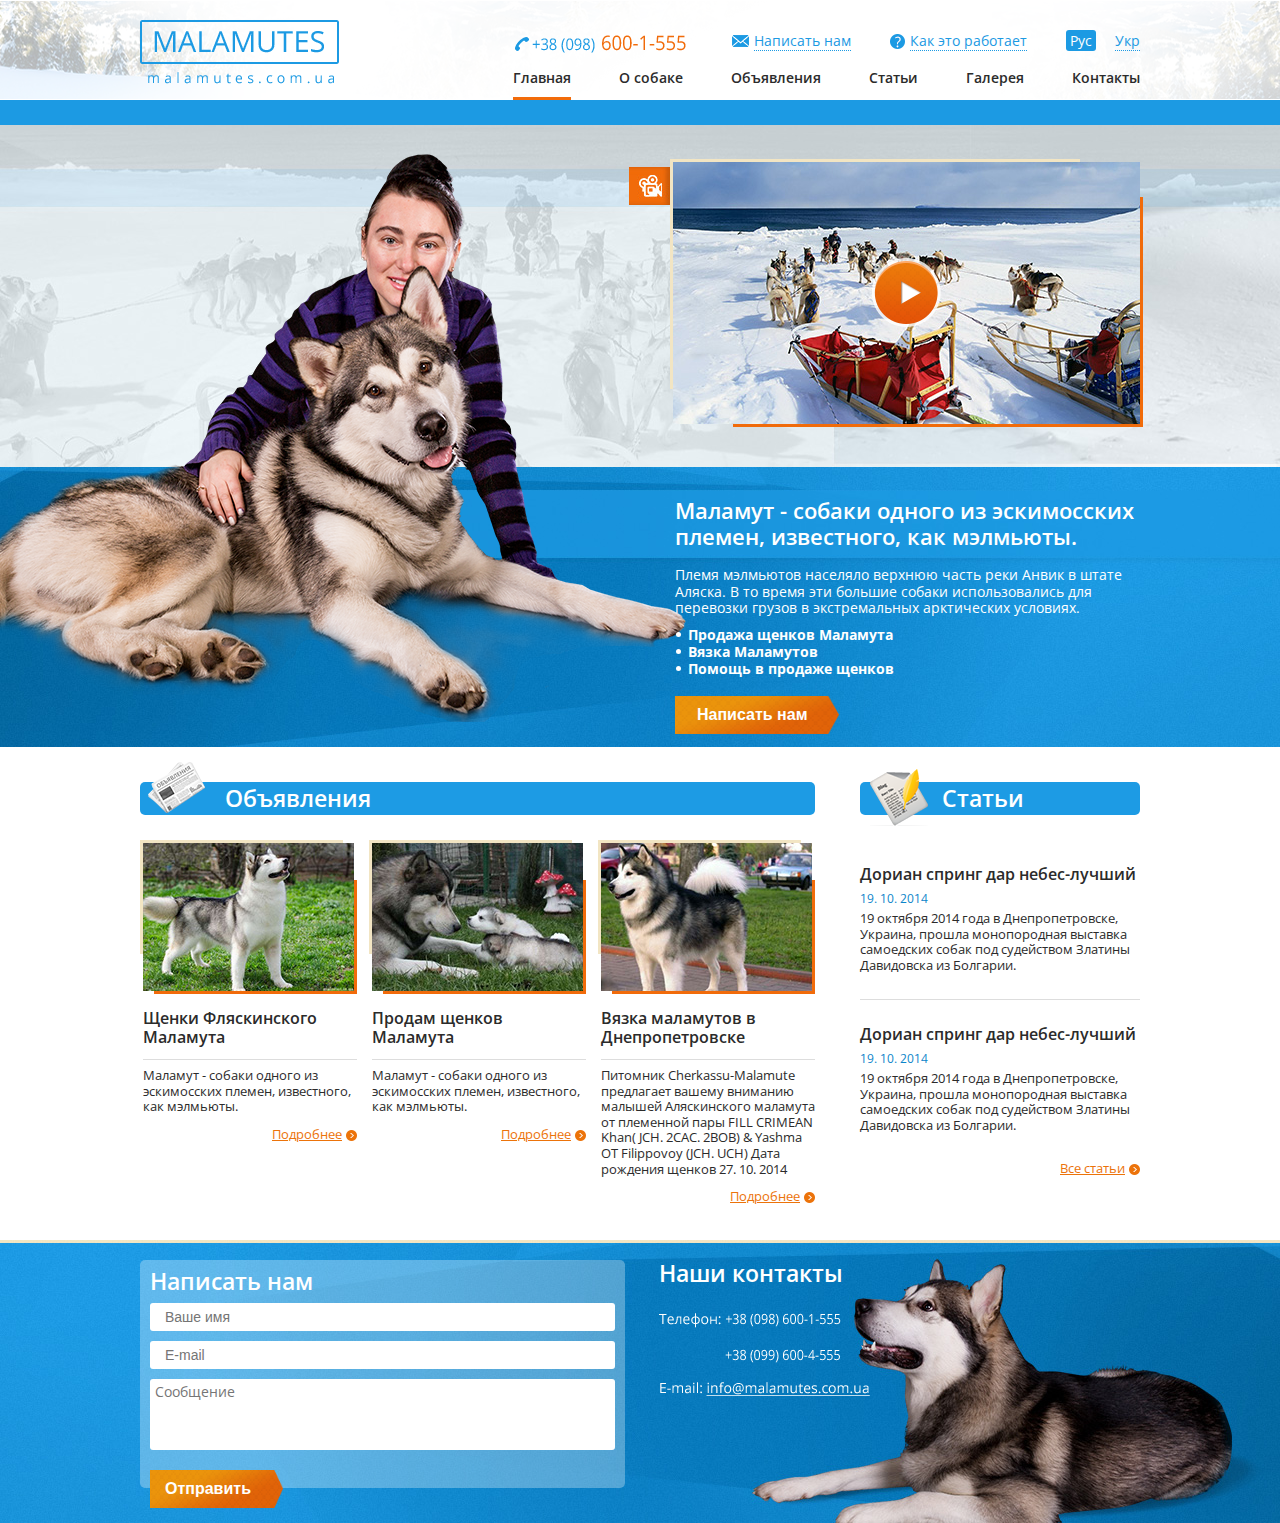
==== index.html @ 84f450b4 "Zhe1ka" ====
<!DOCTYPE html>
<html>
<head>
    <meta charset="utf-8" />
    <meta name="viewport" content="width=1024, initial-scale=1, user-scalable=yes">
    <title>Маламуты</title>
    <link href='http://fonts.googleapis.com/css?family=Open+Sans:400,600,300,700,800&subset=latin,cyrillic' rel='stylesheet' type='text/css'>    <link rel="stylesheet" type="text/css" href="style/style.css" />
    <script src="http://html5shiv.googlecode.com/svn/trunk/html5.js"></script>
</head>

<body>
    <div class="wrap-header">
        <header class="header content">
            <h1 class="main-logo">
                <a href="#">
                    <img src="images/header/main_logo.png" alt="logo">
                </a>
            </h1>

            <div class="box-contact">
                <img class="img-contact" src="images/header/tel_header.png" alt="contect">
                <a href="#" class="letter">Написать нам</a>
                <a href="#" class="question">Как это работает</a>
                <ul class="choose-language">
                    <li class="active"><a href="#">Рус</a></li>
                    <li><a href="#">Укр</a></li>
                </ul>
            </div><!--end BOX-CONTACT-->

            <nav class="wrap-nav">
                <ul class='nav'>
                    <li class="active"><a href='#'>Главная</a></li>
                    <li><a href='#'>О собаке</a></li>
                    <li><a href='#'>Объявления</a></li>
                    <li><a href='#'>Статьи</a></li>
                    <li><a href='#'>Галерея</a></li>
                    <li><a href='#'>Контакты</a></li>
                </ul>
            </nav>
        </header>
    </div><!--end WRAP-header-->


    <main>
        <section class="wrap-video-block">
            <div class="content">
                <div class="wrap-video">
                    <img src="images/content/video_img.jpg" alt="foto">
                    <span class="icon-play">Play</span>
                    <span class="icon-video">video</span>
                </div>
            </div>
        </section><!--end WRAP-VIDEO-BLOCK-->

        <section class="shot-info-dog">
            <div class="content">
                <img class="big-foto-dog" src="images/content/dog_woman.png" alt="foto">

                <div class="description">
                    <strong>Маламут - собаки одного из эскимосских племен, известного, как мэлмьюты.</strong>

                    <p>Племя мэлмьютов населяло верхнюю часть реки Анвик в штате Аляска. В то время эти большие собаки
                       использовались для перевозки грузов в экстремальных арктических условиях.</p>

                    <ul class="list-type-circle">
                        <li>Продажа щенков Маламута</li>
                        <li>Вязка Маламутов</li>
                        <li>Помощь в продаже щенков</li>
                    </ul>

                    <input type="button" class="btn" value="Написать нам">
                </div><!--end DESCRIPTION-->
            </div>
        </section><!--end SHOT-INFO-DOG-->

        <section class="content main-content">
            <div class="wrap-ads">
                <header class="header-section-blue icon-ad">Объявления</header>

                <ul class="list-ads">
                    <li>
                        <article>
                            <span class="wrap-foto">
                                <img src="images/content/foto_dog1.jpg" alt="">
                            </span>

                            <header class="header-article border">Щенки Фляскинского Маламута</header>
                            <p>Маламут - собаки одного из эскимосских племен, известного, как мэлмьюты.</p>
                            <a class="link-more-info" href="#">Подробнее</a>
                        </article>
                    </li>

                    <li>
                        <article>
                            <span class="wrap-foto">
                                <img src="images/content/foto_dog2.jpg" alt="">
                            </span>

                            <header class="header-article border">Продам щенков Маламута</header>
                            <p>Маламут - собаки одного из эскимосских племен, известного, как мэлмьюты.</p>
                            <a class="link-more-info" href="#">Подробнее</a>
                        </article>
                    </li>

                    <li>
                        <article>
                            <span class="wrap-foto">
                                <img src="images/content/foto_dog3.jpg" alt="">
                            </span>

                            <header class="header-article border">Вязка маламутов в Днепропетровске</header>
                            <p>Питомник Cherkassu-Malamute предлагает вашему вниманию малышей Аляскинского маламута от
                                племенной пары FILL CRIMEAN Khan( JCH. 2CAC. 2BOB) & Yashma OT
                                Filippovoy (JCH. UCH) Дата рождения щенков 27. 10. 2014</p>
                            <a class="link-more-info" href="#">Подробнее</a>
                        </article>
                    </li>
                </ul>
            </div><!--end WRAP-LIST-ARTICLES-->

            <div class="wrap-articles">
                <header class="header-section-blue icon-article">Статьи</header>

                <ul class="list-article">
                    <li>
                        <article>
                            <header class="header-article">Дориан спринг дар небес-лучший</header>
                            <span class="date">19. 10. 2014</span>
                            <p>19 октября 2014 года в Днепропетровске, Украина, прошла монопородная выставка самоедских
                               собак под судейством Златины Давидовска из Болгарии.</p>
                        </article>
                    </li>

                    <li>
                        <article>
                            <header class="header-article">Дориан спринг дар небес-лучший</header>
                            <span class="date">19. 10. 2014</span>
                            <p>19 октября 2014 года в Днепропетровске, Украина, прошла монопородная выставка самоедских
                                собак под судейством Златины Давидовска из Болгарии.</p>
                        </article>
                    </li>
                </ul>

                <a class="link-more-info" href="#">Все статьи</a>
            </div>
        </section><!--end CONTENT-->
    </main>

    <div class="wrap-footer">
        <footer class="content">
            <div class="wrap-form-footer">
                <span class="overview"></span>
                <header class="header-section">Написать нам</header>

                <form class="form-footer" action="#" method="post">
                    <input type="text" placeholder="Ваше имя">
                    <input type="text" placeholder="E-mail">
                    <textarea placeholder="Сообщение"></textarea>

                    <input type="button" class="btn" value="Отправить">
                </form>
            </div><!--end WRAP-FORM-FOOTER-->

            <div class="box-contact-footer">
                <header class="header-section">Наши контакты</header>
                <img src="images/footer/contact_footer.png" alt="contact">
            </div>
        </footer>
    </div><!--end WRAP-FOOTER-->

    <script src="http://ajax.googleapis.com/ajax/libs/jquery/1.11.1/jquery.min.js"></script>
    <script src="js/mainJs.js"></script>
</body>
</html>
---- style/style.css ----
/*----------------------------------------------------------------------------------*/
/*------------------------------RESET DEFAULT STYLES--------------------------------*/
/*----------------------------------------------------------------------------------*/
html,body                       { width:100%; height:100%; }
body                            { padding:0; margin:0; font:16px 'Open Sans', sans-serif; background:#fff; color:#2b2b2b; }
div,p,a,span,em,strong,img,h1,h2,h3,h4,h5,h6,ul,ol,li,dl,dt,dd,table,td,tr,form,fieldset,label,select,input,textarea {
	padding:0;
	margin:0;
	outline:none;
	list-style:none;
    line-height: 1.2;
}
select, input, textarea        { font-size:12px; vertical-align:middle; }
textarea                       { vertical-align:top; }
:focus                         { outline:none; }
input[type=submit]             { cursor:pointer; }
img, fieldset                  { border:0; }
table                          { border-collapse:collapse; border-spacing:0; }
a:link, a:visited              { font:12px 'Open Sans', sans-serif; color:#000; text-decoration:underline; }
a:hover                        { text-decoration:none; }
/*----------------------------------------------------------------------------------*/
/*-------------------------------------DEFAULT CLASSES------------------------------*/
/*----------------------------------------------------------------------------------*/
.float-r           	           { float:right !important; }
.float-l                       { float:left !important; }
.no-float                      { float:none !important; }
.no-border                     { border:0 !important; }
.no-bg                         { background:none !important; }
.no-margin                     { margin:0 !important; }
.no-padding                    { padding:0 !important; }
.no-display                    { display:none !important; }
.display                       { display:block !important; }
.inline                        { display:inline !important; }
.overflow                      { overflow:hidden !important; }
.align-r                       { text-align:right !important; }
.align-l                       { text-align:left !important; }
.align-c                       { text-align:center !important; }
.clear                         { clear:both; }
.clearfix:after                { content: ""; display: block; clear: both; visibility: hidden;}
.clearfix                      { display: inline-block; width: 100% }
/*----------------------------------------------------------------------------------*/
/*-------------------------------------WRAPPER--------------------------------------*/
/*----------------------------------------------------------------------------------*/
.content {
    position: relative;
    width: 1000px;
    margin: 0 auto;
}
.wrap-header,
.wrap-video-block,
.shot-info-dog,
.wrap-footer {
    min-width: 1000px;
}
/*----------------------------------------------------------------------------------*/
/*-------------------------------------HEADER---------------------------------------*/
/*----------------------------------------------------------------------------------*/
.wrap-header {
    position: relative;
    margin-bottom: 25px;
    background: url("../images/header/bg_header.png") center no-repeat;
}
.wrap-header:after {
    content: '';
    position: absolute;
    bottom: -25px;
    display: block;
    width: 100%;
    height: 25px;
    background: #1C9AE3;
}
    .header {
        overflow: hidden;
        padding-top: 20px;
    }
        .main-logo {
            float: left;
        }
        .box-contact {
            float: right;
            width: 625px;
            margin: 10px 0 15px;
            text-align: right;
        }
            .box-contact .img-contact {
                float: left;
                margin-top: 5px;
            }
            .box-contact a,
            .choose-language,
            .choose-language li {
                display: inline-block;
            }
            .box-contact a {
                position: relative;
                font-size: 14px;
                color: #1c9ae3;
                text-decoration: none;
                border-bottom: 1px dotted #1c9ae3;
            }
            .box-contact a:hover {
                border: none;
            }
            .box-contact .question {
                margin-left: 55px;
            }
                .box-contact .letter:before,
                .box-contact .question:before {
                    content: '';
                    display: block;
                    position: absolute;
                }
                .box-contact .letter:before {
                    top: 4px;
                    left: -22px;
                    width: 17px;
                    height: 12px;
                    background: url("../images/header/icon_post.png") no-repeat;
                }
                .box-contact .question:before {
                    top: 3px;
                    left: -20px;
                    width: 15px;
                    height: 15px;
                    background: url("../images/header/icon_answer.png") no-repeat;
                }
            .choose-language {
                margin-left: 35px;
            }
                .choose-language li:first-child {
                    margin-right: 15px;
                }
                    .choose-language .active a {
                        padding: 1px 4px;
                        color: #fff;
                        background: #1c9ae3;
                        border: none;

                        -webkit-border-radius: 3px;
                        -moz-border-radius: 3px;
                        border-radius: 3px;
                    }
        .wrap-nav {
            float: right;
        }
            .nav {
                overflow: hidden;
            }
                .nav li {
                    float: left;
                    margin-left: 48px;
                }
                .nav li:first-child {
                    margin-left: 0;
                }
                    .nav li a {
                        display: block;
                        padding-bottom: 13px;
                        font-size: 14px;
                        font-weight: 600;
                        color: #2b2b2b;
                        text-decoration: none;
                    }
                    .nav li a:hover,
                    .nav .active a {
                        padding-bottom: 10px;
                        border-bottom: 3px solid #F16B0A;
                    }
/*----------------------------------------------------------------------------------*/
/*-------------------------------------CONTENT--------------------------------------*/
/*----------------------------------------------------------------------------------*/
.wrap-video-block {
    height: 342px;
    background: url("../images/content/bg_content.jpg") center no-repeat;
}
    .wrap-video {
        position: relative;
        float: right;
        width: 467px;
        height: 262px;
        margin-top: 37px;
    }
        .wrap-video:before,
        .wrap-video:after {
            content: '';
            display: block;
            position: absolute;
            width: 410px;
            height: 230px;
        }
        .wrap-video:before {
            top: -3px;
            left: -3px;
            background: #F2E5C3;
        }
        .wrap-video:after {
            bottom: -3px;
            right: -3px;
            background: #F16B0A;
        }
        .wrap-video img {
            position: relative;
            z-index: 2;
            display: block;
        }
        .icon-play {
            position: absolute;
            z-index: 3;
            top: 50%;
            left: 50%;
            width: 69px;
            height: 69px;
            margin: -35px 0 0 -35px;
            background: url("../images/content/icon_play.png") no-repeat;
            text-indent: -9999px;
            cursor: pointer;
        }
        .icon-play:hover {
            opacity: 0.9;
        }
        .icon-video {
            display: block;
            position: absolute;
            top: 5px;
            left: -44px;
            width: 41px;
            height: 38px;
            background: url("../images/content/icon_video.jpg") no-repeat;
            text-indent: -9999px;
        }
.shot-info-dog {
    background: url("../images/content/bg_blue.jpg") center no-repeat;
}
.shot-info-dog .content {
    min-height: 280px;
}
    .big-foto-dog {
        position: absolute;
        bottom: 25px;
        left: -270px;
    }
    .description {
        position: relative;
        z-index: 2;
        float: right;
        width: 465px;
        margin-top: 30px;
        color: #fff;
        font-size: 14px;
    }
        .description strong {
            display: block;
            margin-bottom: 17px;
            font-size: 22px;
            font-weight: 600;
        }
        .description p {
            margin-bottom: 10px;
        }
        .list-type-circle {
            margin: 0 0 18px 18px;
            font-weight: bold;
        }
            .list-type-circle li {
                list-style-type: disc;
                padding-left: 20px;
                text-indent: -25px;
            }
        .btn {
            height: 38px;
            padding: 0 32px 0 22px;
            font-weight: bold;
            font-size: 16px;
            color: #fff;
            border: none;
            background: url("../images/content/bg_btn.png") no-repeat right;
            background-size: 100% 100%;
            cursor: pointer;
        }
.main-content {
    overflow: hidden;
    margin: 15px auto 35px;
    padding-top: 20px;
}
    .wrap-ads {
        float: left;
        width: 675px;
    }
        .header-section,
        .header-section-blue,
        .header-section-orange {
            position: relative;
            padding: 3px 5px 2px 0;
            margin-bottom: 25px;
            color: #fff;
            font-weight: 600;
            font-size: 23px;

            -webkit-border-radius: 5px;
            -moz-border-radius: 5px;
            border-radius: 5px;
        }
        .header-section-blue {
            background: #1D9BE4;
        }
        .icon-ad {
            padding-left: 85px;
        }
            .icon-ad:before {
                content: '';
                display: block;
                position: absolute;
                top: -20px;
                left: 8px;
                width: 57px;
                height: 51px;
                background: url("../images/content/icon_newspapers.png") no-repeat;
            }
        .list-ads {
            overflow: hidden;
            padding-top: 3px;
        }
            .list-ads li {
                position: relative;
                float: left;
                width: 214px;
                margin-left: 15px;
            }
            .list-ads li:first-child {
                margin-left: 3px;
            }
                .wrap-foto {
                    display: block;
                    position: relative;
                    margin-bottom: 18px;
                }
                    .wrap-foto:before,
                    .wrap-foto:after {
                        content: '';
                        display: block;
                        position: absolute;
                        width: 203px;
                        height: 114px;
                    }
                    .wrap-foto:before {
                        top: -3px;
                        left: -3px;
                        background: #F2E5C3;
                    }
                    .wrap-foto:after {
                        bottom: -3px;
                        right: 0;
                        background: #F16B0A;
                    }
                    .wrap-foto img {
                        position: relative;
                        z-index: 4;
                        display: block;
                    }
                .header-article {
                    margin-bottom: 8px;
                    font-size: 16px;
                    font-weight: 600;
                }
                .border {
                    padding-bottom: 12px;
                    border-bottom: 1px solid #ddd;
                }
                .list-ads p {
                    margin-bottom: 10px;
                    font-size: 13px;
                }
                a.link-more-info {
                    float: right;
                    position: relative;
                    padding-right: 15px;
                    font-size: 13px;
                    color: #ec730a;
                }
                    a.link-more-info:after {
                        content: '';
                        display: block;
                        position: absolute;
                        right: 0;
                        top: 5px;
                        width: 11px;
                        height: 11px;
                        background: url("../images/content/icon_link.png") no-repeat;
                    }
    .wrap-articles {
        float: right;
        width: 280px;
    }
        .icon-article {
            padding-left: 82px;
        }
            .icon-article:before {
                content: '';
                display: block;
                position: absolute;
                bottom: -11px;
                left: 10px;
                width: 58px;
                height: 57px;
                background: url("../images/content/icon_letter.png") no-repeat;
            }
        .list-article {

        }
            .list-article li {
                padding: 25px 0;
                border-top: 1px solid #ddd;
            }
            .list-article li:first-child {
                border: none;
            }
                .date {
                    display: block;
                    margin-bottom: 5px;
                    color: #0d85ca;
                    font-size: 12px;
                }
                .list-article p {
                    font-size: 13px;
                }
/*----------------------------------------------------------------------------------*/
/*-------------------------------------SIDEBAR--------------------------------------*/
/*----------------------------------------------------------------------------------*/

/*----------------------------------------------------------------------------------*/
/*-------------------------------------FOOTER---------------------------------------*/
/*----------------------------------------------------------------------------------*/
.wrap-footer {
    min-height: 283px;
    background: url("../images/footer/bg_footer.jpg") center no-repeat;
}
    .wrap-form-footer {
        position: relative;
        float: left;
        width: 465px;
        height: 218px;
        padding: 5px 10px;
        margin-top: 20px;
    }
        .wrap-form-footer .overview {
            position: absolute;
            top: 0;
            left: 0;
            width: 100%;
            height: 100%;
            background: #fff;
            opacity: 0.3;
            filter: alpha(opacity=30);

            -webkit-border-radius: 5px;
            -moz-border-radius: 5px;
            border-radius: 5px;
        }
        .wrap-form-footer .header-section {
            margin-bottom: 5px;
        }
        .form-footer {
            position: relative;
            z-index: 5;
        }
            .form-footer input {
                display: block;
                width: 450px;
                height: 28px;
                margin-bottom: 10px;
                padding-left: 15px;
                border: none;
                font-size: 14px;
                font-weight: 600;

                -webkit-border-radius: 3px;
                -moz-border-radius: 3px;
                border-radius: 3px;
            }
            .form-footer .btn {
                width: auto;
                height: 38px;
                margin-top: 20px;
                font-size: 16px;

                -webkit-border-radius: 0;
                -moz-border-radius: 0;
                border-radius: 0;
            }
            .form-footer input::-webkit-input-placeholder {font-weight: 400;}
            .form-footer input::-moz-placeholder          {font-weight: 400;}
            .form-footer input:-moz-placeholder           {font-weight: 400;}
            .form-footer input:-ms-input-placeholder      {font-weight: 400;}

            .form-footer textarea {
                width: 460px;
                height: 65px;
                padding: 3px 0 3px 5px;
                resize: none;
                border: none;

                -webkit-border-radius: 3px;
                -moz-border-radius: 3px;
                border-radius: 3px;
            }
            .form-footer textarea::-webkit-input-placeholder {font: 400 14px "Open Sans";}
            .form-footer textarea::-moz-placeholder          {font: 400 14px "Open Sans";}
            .form-footer textarea:-moz-placeholder           {font: 400 14px "Open Sans";}
            .form-footer textarea:-ms-input-placeholder      {font: 400 14px "Open Sans";}
    .box-contact-footer {
        float: right;
        margin: 20px 270px 0 0;
    }
        .box-contact-footer .header-section {
            padding: 0;
        }
/*----------------------------------------------------------------------------------*/
/*-------------------------------------RESPONSIVE-----------------------------------*/
/*----------------------------------------------------------------------------------*/
@media screen and (min-width: 1920px) {
    .wrap-header,
    .wrap-video-block,
    .shot-info-dog,
    .wrap-footer {
        background-size: 100% 100%;
    }
}
/*----------------------------------------------------------------------------------*/
/*-------------------------------------OTHER----------------------------------------*/
/*----------------------------------------------------------------------------------*/
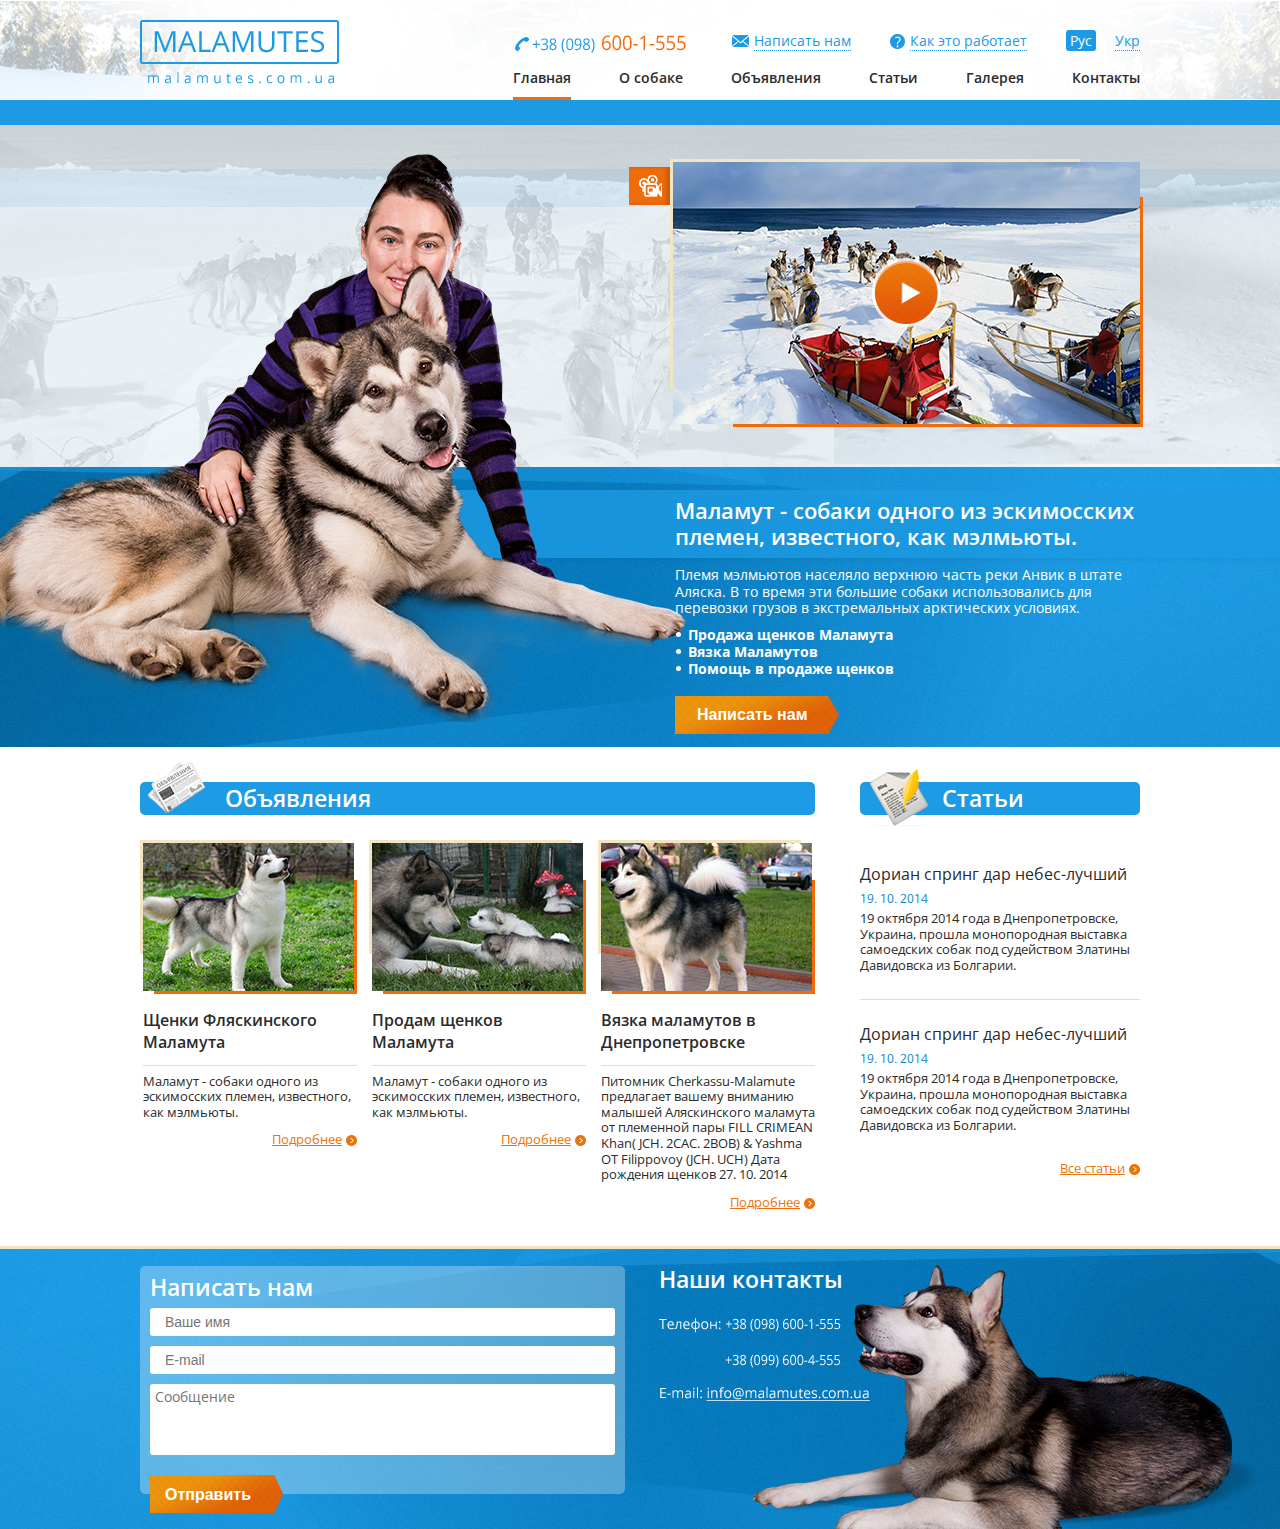
==== commit 6339db5b: "mib" ====
--- a/index.html
+++ b/index.html
@@ -4,15 +4,17 @@
     <meta charset="utf-8" />
     <meta name="viewport" content="width=1024, initial-scale=1, user-scalable=yes">
     <title>Маламуты</title>
-    <link href='http://fonts.googleapis.com/css?family=Open+Sans:400,600,300,700,800&subset=latin,cyrillic' rel='stylesheet' type='text/css'>    <link rel="stylesheet" type="text/css" href="style/style.css" />
+    <link href='http://fonts.googleapis.com/css?family=Open+Sans:400,600,300,700,800&subset=latin,cyrillic' rel='stylesheet' type='text/css'>
+    <link rel="stylesheet" type="text/css" href="style/style.css" />
     <script src="http://html5shiv.googlecode.com/svn/trunk/html5.js"></script>
 </head>
 
 <body>
+<div class="wrapper">
     <div class="wrap-header">
         <header class="header content">
             <h1 class="main-logo">
-                <a href="#">
+                <a href="index.html">
                     <img src="images/header/main_logo.png" alt="logo">
                 </a>
             </h1>
@@ -29,9 +31,9 @@
 
             <nav class="wrap-nav">
                 <ul class='nav'>
-                    <li class="active"><a href='#'>Главная</a></li>
-                    <li><a href='#'>О собаке</a></li>
-                    <li><a href='#'>Объявления</a></li>
+                    <li class="active"><a href='index.html'>Главная</a></li>
+                    <li><a href='about_dog.html'>О собаке</a></li>
+                    <li><a href='advertisings.html'>Объявления</a></li>
                     <li><a href='#'>Статьи</a></li>
                     <li><a href='#'>Галерея</a></li>
                     <li><a href='#'>Контакты</a></li>
@@ -84,9 +86,11 @@
                                 <img src="images/content/foto_dog1.jpg" alt="">
                             </span>
 
-                            <header class="header-article border">Щенки Фляскинского Маламута</header>
+                            <header class="header-article border">
+                                <a href="advertising-page.html">Щенки Фляскинского Маламута</a>
+                            </header>
                             <p>Маламут - собаки одного из эскимосских племен, известного, как мэлмьюты.</p>
-                            <a class="link-more-info" href="#">Подробнее</a>
+                            <a class="link-more-info" href="advertising-page.html">Подробнее</a>
                         </article>
                     </li>
 
@@ -96,9 +100,11 @@
                                 <img src="images/content/foto_dog2.jpg" alt="">
                             </span>
 
-                            <header class="header-article border">Продам щенков Маламута</header>
+                            <header class="header-article border">
+                                <a href="advertising-page.html">Продам щенков Маламута</a>
+                            </header>
                             <p>Маламут - собаки одного из эскимосских племен, известного, как мэлмьюты.</p>
-                            <a class="link-more-info" href="#">Подробнее</a>
+                            <a class="link-more-info" href="advertising-page.html">Подробнее</a>
                         </article>
                     </li>
 
@@ -108,11 +114,13 @@
                                 <img src="images/content/foto_dog3.jpg" alt="">
                             </span>
 
-                            <header class="header-article border">Вязка маламутов в Днепропетровске</header>
+                            <header class="header-article border">
+                                <a href="advertising-page.html">Вязка маламутов в Днепропетровске</a>
+                            </header>
                             <p>Питомник Cherkassu-Malamute предлагает вашему вниманию малышей Аляскинского маламута от
                                 племенной пары FILL CRIMEAN Khan( JCH. 2CAC. 2BOB) & Yashma OT
                                 Filippovoy (JCH. UCH) Дата рождения щенков 27. 10. 2014</p>
-                            <a class="link-more-info" href="#">Подробнее</a>
+                            <a class="link-more-info" href="advertising-page.html">Подробнее</a>
                         </article>
                     </li>
                 </ul>
@@ -145,6 +153,7 @@
             </div>
         </section><!--end CONTENT-->
     </main>
+</div><!--end WRAPPER-->
 
     <div class="wrap-footer">
         <footer class="content">
--- a/style/style.css
+++ b/style/style.css
@@ -16,7 +16,7 @@
 input[type=submit]             { cursor:pointer; }
 img, fieldset                  { border:0; }
 table                          { border-collapse:collapse; border-spacing:0; }
-a:link, a:visited              { font:12px 'Open Sans', sans-serif; color:#000; text-decoration:underline; }
+a:link, a:visited              { font:13px 'Open Sans', sans-serif; color:#2b2b2b; text-decoration:underline; }
 a:hover                        { text-decoration:none; }
 /*----------------------------------------------------------------------------------*/
 /*-------------------------------------DEFAULT CLASSES------------------------------*/
@@ -41,6 +41,16 @@
 /*----------------------------------------------------------------------------------*/
 /*-------------------------------------WRAPPER--------------------------------------*/
 /*----------------------------------------------------------------------------------*/
+.wrapper {
+    min-height: 100%;
+}
+    .wrapper:after {
+        content: '';
+        display: block;
+        width: 100%;
+        height: 283px;
+        margin-bottom: -283px;
+    }
 .content {
     position: relative;
     width: 1000px;
@@ -356,12 +366,21 @@
                         position: relative;
                         z-index: 4;
                         display: block;
+                        height: 148px;
+                        width: 211px;
                     }
                 .header-article {
                     margin-bottom: 8px;
-                    font-size: 16px;
-                    font-weight: 600;
-                }
+                }
+                    .header-article a {
+                        text-decoration: none;
+                        font-size: 16px;
+                        font-weight: 600;
+                    }
+                    .header-article a:hover {
+                        text-decoration: underline;
+                        color: #1d9be4;
+                    }
                 .border {
                     padding-bottom: 12px;
                     border-bottom: 1px solid #ddd;
@@ -423,10 +442,385 @@
                 .list-article p {
                     font-size: 13px;
                 }
-/*----------------------------------------------------------------------------------*/
-/*-------------------------------------SIDEBAR--------------------------------------*/
-/*----------------------------------------------------------------------------------*/
-
+/*----------------------------------ADVERTISINGS------------------------------------*/
+.wrap-content {
+    overflow: hidden;
+    width: 980px;
+    margin: 0 auto;
+}
+    .wrap-content h1 {
+        margin: 0 0 22px 10px;
+        font-size: 24px;
+        line-height: 16px;
+    }
+
+    .content-with-sidebar {
+        overflow: hidden;
+        padding-left: 15px;
+    }
+        .content-header-cat {
+            overflow: hidden;
+            margin-bottom: 35px;
+        }
+            .content-header-cat li {
+                position: relative;
+                float: left;
+                width: 375px;
+                height: 200px;
+                margin-left: 15px;
+                -webkit-border-radius: 5px;
+                -moz-border-radius: 5px;
+                border-radius: 5px;
+            }
+            .content-header-cat li:first-child {
+                margin-left: 0;
+            }
+                .content-header-cat img {
+                    width: 100%;
+                    height: 200px;
+                    -webkit-border-radius: 5px;
+                    -moz-border-radius: 5px;
+                    border-radius: 5px;
+                }
+                .content-header-cat h2 {
+                    position: relative;
+                    top: -37px;
+                    overflow: hidden;
+                    float: left;
+                    width: 250px;
+                    margin: 0 10px;
+                    background-color: #1D9BE4;
+                    -webkit-border-radius: 2px;
+                    -moz-border-radius: 2px;
+                    border-radius: 2px;
+                }
+                .content-header-cat li:nth-child(even) h2 {
+                    float: right;
+                    background-color: #EC740A;
+                }
+                    .content-header-cat h2 a {
+                        overflow: hidden;
+                        display: block;
+                        width: 100%;
+                        text-decoration: none;
+                        font-size: 16px;
+                        line-height: 23px;
+                        color: #ffffff;
+                        -webkit-border-radius: 2px;
+                        -moz-border-radius: 2px;
+                        border-radius: 2px;
+                    }
+                        .content-header-cat h2 a:after {
+                            content: "";
+                            position: absolute;
+                            top: 5px;
+                            right: 5px;
+                            width: 13px;
+                            height: 13px;
+                            -webkit-border-radius: 7px;
+                            -moz-border-radius: 7px;
+                            border-radius: 7px;
+                            background: url("../images/content/link_arrow.png") no-repeat center #EA6C09;
+                        }
+                        .content-header-cat li:nth-child(even) h2 a:after {
+                            background-color: #1D9BE4;
+                        }
+                        .content-header-cat h2 a span {
+                            float: left;
+                            margin: 0 25px 0 7px;
+                            line-height: 23px;
+                        }
+                        .content-header-cat li:nth-child(even) h2 a span {
+                            float: right;
+                        }
+
+        .wrap-recomend-ads {
+            margin-bottom: 20px;
+        }
+            .header-recomend-ads {
+                height: 31px;
+                padding: 0 10px;
+                margin-bottom: 20px;
+                background-color: #EC740A;
+                -webkit-border-radius: 5px;
+                -moz-border-radius: 5px;
+                border-radius: 5px;
+            }
+                .header-recomend-ads h2 {
+                    font-size: 18px;
+                    line-height: 29px;
+                    color: #ffffff;
+                }
+
+                .list-advertisings li {
+                    overflow: hidden;
+                    margin-bottom: 13px;
+                }
+                    .list-advertisings .wrap-foto {
+                        float: left;
+                        width: 214px;
+                        margin: 9px 15px 0 3px;
+                    }
+                    .list-advertisings .ads-content {
+                        overflow: hidden;
+                        margin-bottom: 11px;
+                    }
+                        .list-advertisings header {
+                            height: 30px;
+                            margin-bottom: 6px;
+                            border-bottom: 1px solid #DDDDDD;
+                        }
+                            .list-advertisings h3 a {
+                                font-weight: 700;
+                                font-size: 16px;
+                                text-decoration: none;
+                            }
+                            .list-advertisings h3 a:hover {
+                                color: #1d9be4;
+                                text-decoration: underline;
+                            }
+                            .list-advertisings .price {
+                                position: relative;
+                                display: block;
+                                float: right;
+                                width: 74px;
+                                background-color: #ECAF0A;
+                                -webkit-border-radius: 5px;
+                                -moz-border-radius: 5px;
+                                border-radius: 5px;
+                                font-size: 13px;
+                                line-height: 25px;
+                                color: #ffffff;
+                                text-align: center;
+                            }
+                            .list-advertisings .price:before {
+                                content: "";
+                                position: absolute;
+                                left: -4px;
+                                top: 10px;
+                                border-top: 3px solid transparent;
+                                border-right: 4px solid #ECAF0A;
+                                border-bottom: 3px solid transparent;
+                            }
+                                .price span {
+                                    font-weight: 700;
+                                }
+                        .ads-content p {
+                            margin-bottom: 3px;
+                            font-size: 13px;
+                            line-height: 18px;
+                            letter-spacing: 0.12px;
+                        }
+                        .share-box {
+                            overflow: hidden;
+                            text-align: right;
+                            font-size: 11px;
+                            color: #535353;
+                        }
+                            .share-box > ul {
+                                float: right;
+                                margin-left: 5px;
+                            }
+                                .share-box > ul > li {
+                                    float: left;
+                                    line-height: 24px;
+                                    margin-left: 12px;
+                                    display: table-cell;
+                                    vertical-align: middle;
+                                }
+                                .share-box > ul > li:first-child {
+                                    margin-left: 0;
+                                }
+                                    .share-box > ul > li img {
+                                        vertical-align: middle;
+                                    }
+                            .share-box span {
+                                vertical-align: middle;
+                            }
+
+        .wrap-all-ads {
+            margin-bottom: 26px;
+        }
+            .header-all-ads {
+                height: 31px;
+                padding: 0 10px;
+                margin-bottom: 20px;
+                background-color: #F2E5C3;
+                -webkit-border-radius: 5px;
+                -moz-border-radius: 5px;
+                border-radius: 5px;
+            }
+                .header-all-ads h2 {
+                    font-size: 18px;
+                    line-height: 29px;
+                }
+        .important-text {
+            float: left;
+            width: 440px;
+            font-size: 15px;
+            color: #2b2b2b;
+        }
+        .menu-page {
+            float: right;
+        }
+            .menu-page header {
+                margin-bottom: 20px;
+                font-size: 13px;
+                font-weight: bold;
+                color: #2b2b2b;
+            }
+            .menu-page-list {
+                position: relative;
+                width: 172px;
+                padding: 5px 5px 12px 25px;
+                background: #FFF59D;
+
+                -webkit-border-radius: 5px;
+                -moz-border-radius: 5px;
+                border-radius: 5px;
+            }
+            .menu-page-list:before {
+                content: '';
+                display: block;
+                position: absolute;
+                left: 15px;
+                top: -12px;
+                width: 0;
+                height: 0;
+                border-left: 13px solid transparent;
+                border-right: 13px solid transparent;
+                border-bottom: 12px solid #FFF59D;
+            }
+                .menu-page-list li {
+                    margin-bottom: 5px;
+                    list-style-type: disc;
+                    text-indent: -8px;
+                }
+                    .menu-page-list li a {
+                        font-size: 14px;
+                        text-decoration: none;
+                        color: #2b2b2b;
+                        border-bottom: 1px dotted #2b2b2b;
+                    }
+                    .menu-page-list li a:hover {
+                        border: none;
+                    }
+/*--------------------------------ADVERTISING-PAGE----------------------------------*/
+.prev-page {
+    display: block;
+    float: right;
+    width: 31px;
+    height: 21px;
+    margin-top: 12px;
+    -webkit-border-radius: 3px;
+    -moz-border-radius: 3px;
+    border-radius: 3px;
+    background: url("../images/content/prev-page.png") no-repeat center #1C9AE3;
+}
+/*----------------------------------------------------------------------------------*/
+/*------------------------------------SIDEBAR---------------------------------------*/
+/*----------------------------------------------------------------------------------*/
+.sidebar {
+    float: left;
+    width: 200px;
+}
+    .header-sidebar {
+        height: 31px;
+        padding-left: 10px;
+        background-color: #1D9BE4;
+        -webkit-border-radius: 5px;
+        -moz-border-radius: 5px;
+        border-radius: 5px;
+        font-size: 18px;
+        font-weight: 600;
+        color: #ffffff;
+    }
+        .header-sidebar h4 {
+            line-height: 30px;
+        }
+
+    .list-categories {
+        margin-bottom: 28px;
+    }
+        .list-categories li {
+            padding: 0 10px;
+            border-bottom: 1px solid #DDDDDD;
+            line-height: 30px;
+        }
+            .list-categories li a {
+                text-decoration: none;
+            }
+            .list-categories li a:hover {
+                text-decoration: underline;
+                color: #1d9be4;
+            }
+
+    .sidebar .btn {
+        position: relative;
+        width: 200px;
+        padding: 0 30px 0 0;
+        font-size: 14px;
+    }
+    .sidebar .plus {
+        display: inline-block;
+        position: relative;
+        font-size: 24px;
+        color: #ffffff;
+    }
+        .sidebar .plus:after {
+            content: '+';
+            display: block;
+            position: absolute;
+            right: 10px;
+            top: 4px;
+        }
+    .private-ads {}
+        .header-grey {
+            padding: 5px 0;
+            margin-bottom: 5px;
+            color: #1d9be4;
+            font-size: 16px;
+            font-weight: 600;
+            text-align: center;
+            background: #EDEDED;
+
+            -webkit-border-radius: 5px;
+            -moz-border-radius: 5px;
+            border-radius: 5px;
+        }
+        .list-private-ads {}
+            .list-private-ads li {
+                position: relative;
+                margin-bottom: 12px;
+
+                -webkit-border-radius: 5px;
+                -moz-border-radius: 5px;
+                border-radius: 5px;
+            }
+                .list-private-ads li a {
+                    display: block;
+                }
+                    .list-private-ads li img {
+                        display: block;
+                        width: 200px;
+                        height: 107px;
+                    }
+                    .list-private-ads li header {
+                        position: absolute;
+                        bottom: 15px;
+                        left: 3px;
+                        width: 194px;
+                        padding: 2px 0;
+                        text-align: center;
+                        color: #fff;
+                        background: #1D9BE4;
+                        font-size: 14px;
+                        font-weight: 600;
+
+                        -webkit-border-radius: 3px;
+                        -moz-border-radius: 3px;
+                        border-radius: 3px;
+                    }
 /*----------------------------------------------------------------------------------*/
 /*-------------------------------------FOOTER---------------------------------------*/
 /*----------------------------------------------------------------------------------*/
@@ -515,6 +909,239 @@
             padding: 0;
         }
 /*----------------------------------------------------------------------------------*/
+/*-------------------------------------POPUPS---------------------------------------*/
+/*----------------------------------------------------------------------------------*/
+    .free-ads-popup {
+        width: 485px;
+        height: 480px;
+        margin: 0 auto;
+    }
+        a.btn-ads {
+            display: inline-block;
+            width: 220px;
+            height: 27px;
+            margin: 0 10px;
+            text-align: center;
+            font-size: 14px;
+            line-height: 27px;
+            -webkit-border-radius: 5px 5px 0 0;
+            -moz-border-radius: 5px 5px 0 0;
+            border-radius: 5px 5px 0 0;
+        }
+        a.free-ads {
+            text-decoration: none;
+            color: #ffffff;
+            background: #1385C7;
+        }
+        a.paid-ads {
+            color: #1385C7;
+            background: #F6F6F6;
+        }
+        .free-ads-form {
+            width: 485px;
+            height: 430px;
+            padding-top: 10px;
+            -webkit-border-radius: 5px;
+            -moz-border-radius: 5px;
+            border-radius: 5px ;
+            background: #1385C7;
+        }
+                .free-ads-form li {
+                    overflow: hidden;
+                    margin:0 0 10px 10px;
+                }
+                    .free-ads-form p {
+                        font-size: 12px;
+                        color: #ffffff;
+}
+                    .input-style {
+                        width: 445px;
+                        height: 28px;
+                        padding-left: 10px;
+                        padding-right: 10px;
+                        font-size: 14px;
+                        color: #2b2b2b;
+                        -webkit-border-radius: 5px;
+                        -moz-border-radius: 5px;
+                        border-radius: 5px ;
+                        border: none;
+                        background: #F6F6F6;
+                    }
+                    .name-wrap,
+                    .email-wrap,
+                    .tell-wrap {
+                        position: relative;
+                    }
+                    .name-wrap:before,
+                    .email-wrap:before,
+                    .tell-wrap:before {
+                        content: "";
+                        position: absolute;
+                        width: 7px;
+                        height: 7px;
+                        top: 9px;
+                        left: 2px;
+                        background-image: url("../images/content/star-wrap.png");
+                    }
+                    .select-section-wrap {
+                        position: relative;
+                        float: left;
+                    }
+                    .select-section {
+                        width: 465px;
+                        height: 28px;
+                        font-size: 14px;
+                        color: #2b2b2b;
+                        -webkit-border-radius: 5px;
+                        -moz-border-radius: 5px;
+                        border-radius: 5px ;
+                        border: none;
+                    }
+                    .select-section-wrap:after{
+                        content:"";
+                        text-align: center;
+                        line-height:32px;
+                        position: absolute;
+                        width: 28px;
+                        height: 28px;
+                        right: 0;
+                        top: 0;
+                        pointer-events: none;
+                        background-image: url("../images/content/select-wrap.png");
+                    }
+                    .list-add-file li {
+                        float: left;
+                        margin: 0 0 0 15px;
+                    }
+                    .list-add-file li:first-child {
+                        margin: 0;
+                    }
+                        .list-add-file p {
+                            margin: 0 0 10px 5px;
+                        }
+                            .add-file-name {
+                                display: inline-block;
+                                width: 205px;
+                                height: 28px;
+                                margin-bottom: 10px;
+                                padding-left: 10px;
+                                padding-right: 10px;
+                                font-size: 14px;
+                                line-height: 28px;
+                                color: #2b2b2b;
+                                -webkit-border-radius: 5px;
+                                -moz-border-radius: 5px;
+                                border-radius: 5px ;
+                                border: none;
+                                background:url("../images/content/add_photo.png") no-repeat right #F6F6F6 ;
+                            }
+                            .add-file {
+                                opacity: 0;
+                                display: none;
+                            }
+                    .description-wrap textarea {
+                        width: 445px;
+                        height:100px;
+                        padding: 10px;
+                        resize: none;
+                        font-size: 14px;
+                        color: #2b2b2b;
+                        -webkit-border-radius: 5px;
+                        -moz-border-radius: 5px;
+                        border-radius: 5px;
+                        border: none;
+                        background: #F6F6F6;
+                    }
+                .btn-submit {
+                    float: right;
+                    margin: -5px 10px 0 0;
+                }
+/*----------------------------------BREAD-CRUMBS------------------------------------*/
+.bread-crumbs {
+    overflow: hidden;
+    padding: 7px 0 14px;
+}
+    .bread-crumbs li {
+        position: relative;
+        float: left;
+        margin: 0 10px;
+    }
+        .bread-crumbs li a {
+            position: relative;
+            text-decoration: none;
+            font-size: 13px;
+        }
+        .bread-crumbs li a:hover {
+            text-decoration: underline;
+        }
+        .bread-crumbs li a:before,
+        .bread-crumbs li span:before {
+            content: "";
+            position: absolute;
+            top: 5px;
+            left: -10px;
+            width: 1px;
+            height: 9px;
+            background-color: #2b2b2b;
+        }
+        .bread-crumbs li span:before {
+            background-color: #1d9be4;
+        }
+        .bread-crumbs li:first-child a:before,
+        .bread-crumbs li:first-child span:before {
+            display: none;
+        }
+        .bread-crumbs li span {
+            position: relative;
+            font-size: 13px;
+            color: #1d9be4;
+        }
+/*-----------------------------------PAGINATION-------------------------------------*/
+.pagination-box {
+    overflow: hidden;
+    display: table;
+    width: 100%;
+    margin-bottom: 20px;
+    vertical-align: middle;
+    text-align: center;
+    font-size: 13px;
+    color: #535353;
+}
+    .pagination-box span {
+        vertical-align: top;
+        line-height: 30px;
+    }
+    .pagination {
+        display: inline-block;
+    }
+        .pagination li {
+            float: left;
+            margin: 0 5px;
+        }
+            .pagination li a,
+            .pagination li span {
+                display: block;
+                width: 31px;
+                height: 31px;
+                -webkit-border-radius: 5px;
+                -moz-border-radius: 5px;
+                border-radius: 5px;
+                background-color: #F2E5C3;
+                text-decoration: none;
+                font-size: 16px;
+                line-height: 31px;
+                color: #535353;
+                -webkit-transition-duration: 0.2s;
+                -o-transition-duration: 0.2s;
+                -moz-transition-duration: 0.2s;
+                transition-duration: 0.2s;
+            }
+            .pagination li span,
+            .pagination li a:hover {
+                background-color: #1D9BE4;
+                color: #ffffff;
+            }
+/*----------------------------------------------------------------------------------*/
 /*-------------------------------------RESPONSIVE-----------------------------------*/
 /*----------------------------------------------------------------------------------*/
 @media screen and (min-width: 1920px) {
@@ -527,4 +1154,50 @@
 }
 /*----------------------------------------------------------------------------------*/
 /*-------------------------------------OTHER----------------------------------------*/
-/*----------------------------------------------------------------------------------*/+/*----------------------------------------------------------------------------------*/
+#bg-popup {
+    display: none;
+    position: absolute;
+    z-index: 10;
+    top: 0;
+    left: 0;
+    width: 100%;
+}
+#wrap-popup {
+    position: absolute;
+    opacity: 0;
+    -webkit-border-radius: 10px;
+    -moz-border-radius: 10px;
+    border-radius: 10px;
+}
+#bg-popup .ovefview {
+    position: fixed;
+    background: #000;
+    height: 100%;
+    width: 100%;
+    opacity: 0.5;
+    filter: alpha(opacity=50);
+
+}
+.icon-close_js:after {
+    content: 'X';
+    display: inline-table;
+    position: absolute;
+    top: -15px;
+    right: -34px;
+    width: 34px;
+    height: 34px;
+    color: #F98314;
+    font: 24px verdana, sans-serif;
+    text-align: center;
+    cursor: pointer;
+}
+.show_js > ul, .show_js {
+    display: block !important;
+}
+#wrap-popup {
+    margin-top: 150px;
+}
+.list-private-ads header.bg-orange {
+    background: #EC740A;
+}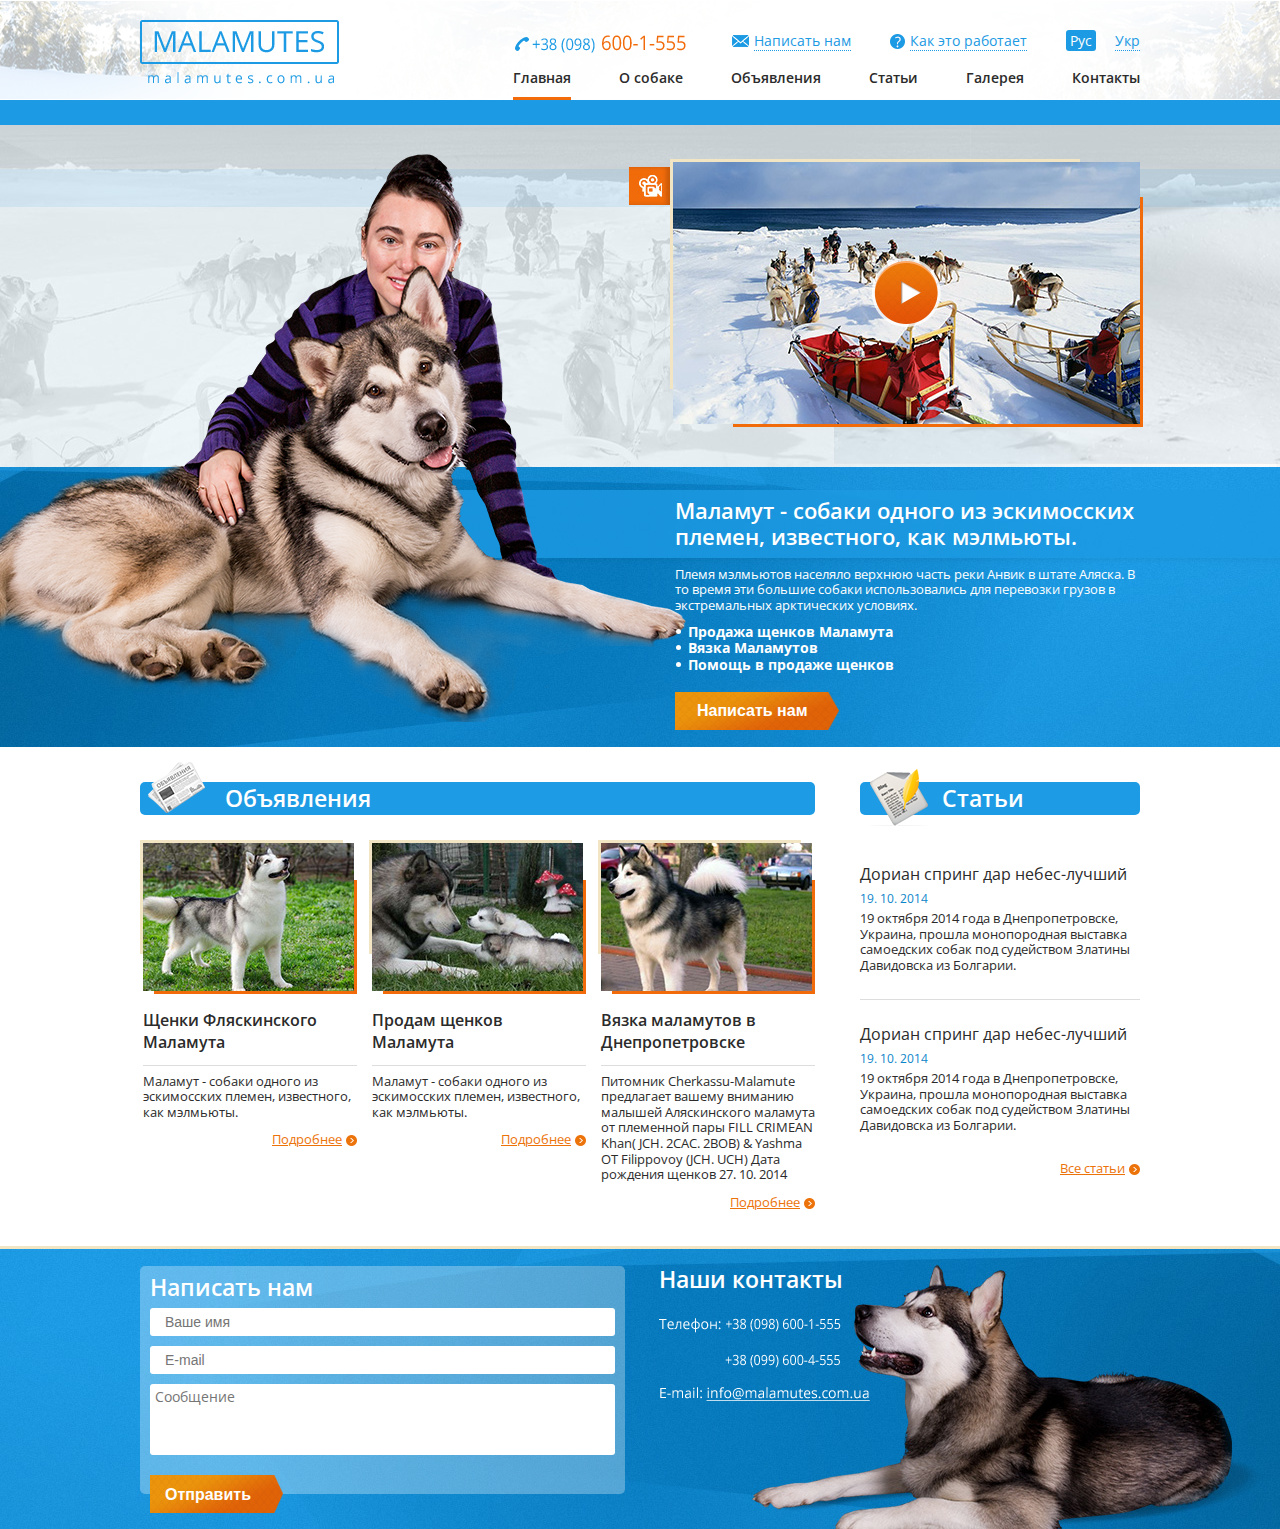
==== commit e917ee26: "Zhe1ka" ====
--- a/index.html
+++ b/index.html
@@ -34,9 +34,9 @@
                     <li class="active"><a href='index.html'>Главная</a></li>
                     <li><a href='about_dog.html'>О собаке</a></li>
                     <li><a href='advertisings.html'>Объявления</a></li>
-                    <li><a href='#'>Статьи</a></li>
-                    <li><a href='#'>Галерея</a></li>
-                    <li><a href='#'>Контакты</a></li>
+                    <li><a href='advertising-page.html'>Статьи</a></li>
+                    <li><a href='gallery.html'>Галерея</a></li>
+                    <li><a href='contact.html'>Контакты</a></li>
                 </ul>
             </nav>
         </header>
--- a/style/style.css
+++ b/style/style.css
@@ -38,18 +38,28 @@
 .clear                         { clear:both; }
 .clearfix:after                { content: ""; display: block; clear: both; visibility: hidden;}
 .clearfix                      { display: inline-block; width: 100% }
+
+p {
+    margin-bottom: 15px;
+    font-size: 13px;
+    color: #2b2b2b;
+}
 /*----------------------------------------------------------------------------------*/
 /*-------------------------------------WRAPPER--------------------------------------*/
 /*----------------------------------------------------------------------------------*/
-.wrapper {
+.wrapper,
+.wrapper-contact-page {
     min-height: 100%;
 }
-    .wrapper:after {
+    .wrapper:after,
+    .wrapper-contact-page:after {
         content: '';
         display: block;
         width: 100%;
         height: 283px;
-        margin-bottom: -283px;
+    }
+    .wrapper-contact-page:after {
+        height: 363px;
     }
 .content {
     position: relative;
@@ -266,6 +276,7 @@
         }
         .description p {
             margin-bottom: 10px;
+            color: #fff;
         }
         .list-type-circle {
             margin: 0 0 18px 18px;
@@ -296,6 +307,9 @@
         float: left;
         width: 675px;
     }
+    .wrap-ads-full-width {
+        margin-bottom: 35px;
+    }
         .header-section,
         .header-section-blue,
         .header-section-orange {
@@ -336,6 +350,9 @@
                 width: 214px;
                 margin-left: 15px;
             }
+            .wrap-ads-full-width .list-ads li {
+                margin-left: 40px;
+            }
             .list-ads li:first-child {
                 margin-left: 3px;
             }
@@ -440,12 +457,26 @@
                     font-size: 12px;
                 }
                 .list-article p {
+                    margin-bottom: 0;
                     font-size: 13px;
                 }
+    .wrap-list-gallery {
+        width: 765px;
+    }
+        .list-gallery {
+            width: 820px;
+        }
+            .list-gallery li {
+                position: relative;
+                float: left;
+                width: 214px;
+                margin: 0 59px 25px 0;
+            }
 /*----------------------------------ADVERTISINGS------------------------------------*/
 .wrap-content {
+    position: relative;
     overflow: hidden;
-    width: 980px;
+    width: 1000px;
     margin: 0 auto;
 }
     .wrap-content h1 {
@@ -456,7 +487,7 @@
 
     .content-with-sidebar {
         overflow: hidden;
-        padding-left: 15px;
+        padding: 0 0 35px 15px;
     }
         .content-header-cat {
             overflow: hidden;
@@ -657,10 +688,14 @@
         .important-text {
             float: left;
             width: 440px;
+            margin-bottom: 35px;
             font-size: 15px;
             color: #2b2b2b;
         }
         .menu-page {
+            position: absolute;
+            right: 0;
+            top: 45px;
             float: right;
         }
             .menu-page header {
@@ -694,7 +729,7 @@
                 .menu-page-list li {
                     margin-bottom: 5px;
                     list-style-type: disc;
-                    text-indent: -8px;
+                    text-indent: -6px;
                 }
                     .menu-page-list li a {
                         font-size: 14px;
@@ -717,6 +752,57 @@
     border-radius: 3px;
     background: url("../images/content/prev-page.png") no-repeat center #1C9AE3;
 }
+        .main {}
+            .main p {
+                line-height: 1.4;
+            }
+            .main-foto {
+                float: left;
+                width: 304px;
+                height: 228px;
+                margin: 0 13px 10px 0;
+            }
+            .wrap-characteristics-dog {
+                overflow: hidden;
+                margin: 25px 0 65px;
+            }
+                .wrap-characteristics-dog img {
+                    float: left;
+                    margin: 15px 0 0 35px;
+                }
+                .wrap-list-characteristics {
+                    float: right;
+                    width: 365px;
+                }
+                    .wrap-list-characteristics header {
+                        margin-bottom: 5px;
+                        padding-bottom: 5px;
+                        font-size: 17px;
+                        font-weight: bold;
+                        color: #2b2b2b;
+                        border-bottom: 1px solid #ddd;
+                    }
+                    .list-characteristics {}
+                        .list-characteristics > li {
+                            overflow: hidden;
+                            margin-bottom: 6px;
+                        }
+                            .name-characteristic {
+                                color: #1d9be4;
+                                font-size: 13px;
+                                font-weight: bold;
+                            }
+                            .list-stars {
+                                float: right;
+                            }
+                                .list-stars li {
+                                    float: right;
+                                    width: 15px;
+                                    height: 15px;
+                                    margin-left: 8px;
+                                    background: url("../images/content/star.png") no-repeat;
+                                    text-indent: -9999px;
+                                }
 /*----------------------------------------------------------------------------------*/
 /*------------------------------------SIDEBAR---------------------------------------*/
 /*----------------------------------------------------------------------------------*/
@@ -821,13 +907,34 @@
                         -moz-border-radius: 3px;
                         border-radius: 3px;
                     }
+        .contact-img {
+            float: left;
+        }
+    .bottom-text {
+        position: absolute;
+        top: -30px;
+        font-size: 16px;
+        font-weight: 600;
+        color: #1385c7;
+    }
 /*----------------------------------------------------------------------------------*/
 /*-------------------------------------FOOTER---------------------------------------*/
 /*----------------------------------------------------------------------------------*/
 .wrap-footer {
-    min-height: 283px;
+    min-width: 1000px;
+    height: 283px;
+    margin-top: -283px;
     background: url("../images/footer/bg_footer.jpg") center no-repeat;
 }
+.wrap-footer-contact-page {
+    min-width: 1000px;
+    height: 363px;
+    margin-top: -363px;
+    background: url("../images/footer/contact_bg_footer.jpg") center no-repeat;
+}
+    .wrap-footer-contact-page .content {
+        height: 363px;
+    }
     .wrap-form-footer {
         position: relative;
         float: left;
@@ -835,6 +942,15 @@
         height: 218px;
         padding: 5px 10px;
         margin-top: 20px;
+
+        -webkit-border-radius: 5px;
+        -moz-border-radius: 5px;
+        border-radius: 5px;
+    }
+    .form-page {
+        float: right;
+        margin: 0 0 40px;
+        background: #1385C7;
     }
         .wrap-form-footer .overview {
             position: absolute;
@@ -908,6 +1024,15 @@
         .box-contact-footer .header-section {
             padding: 0;
         }
+    .description-footer {
+        position: absolute;
+        bottom: 25px;
+        display: inline-block;
+        width: 650px;
+        font-size: 22px;
+        font-weight: 600;
+        color: #fff;
+    }
 /*----------------------------------------------------------------------------------*/
 /*-------------------------------------POPUPS---------------------------------------*/
 /*----------------------------------------------------------------------------------*/
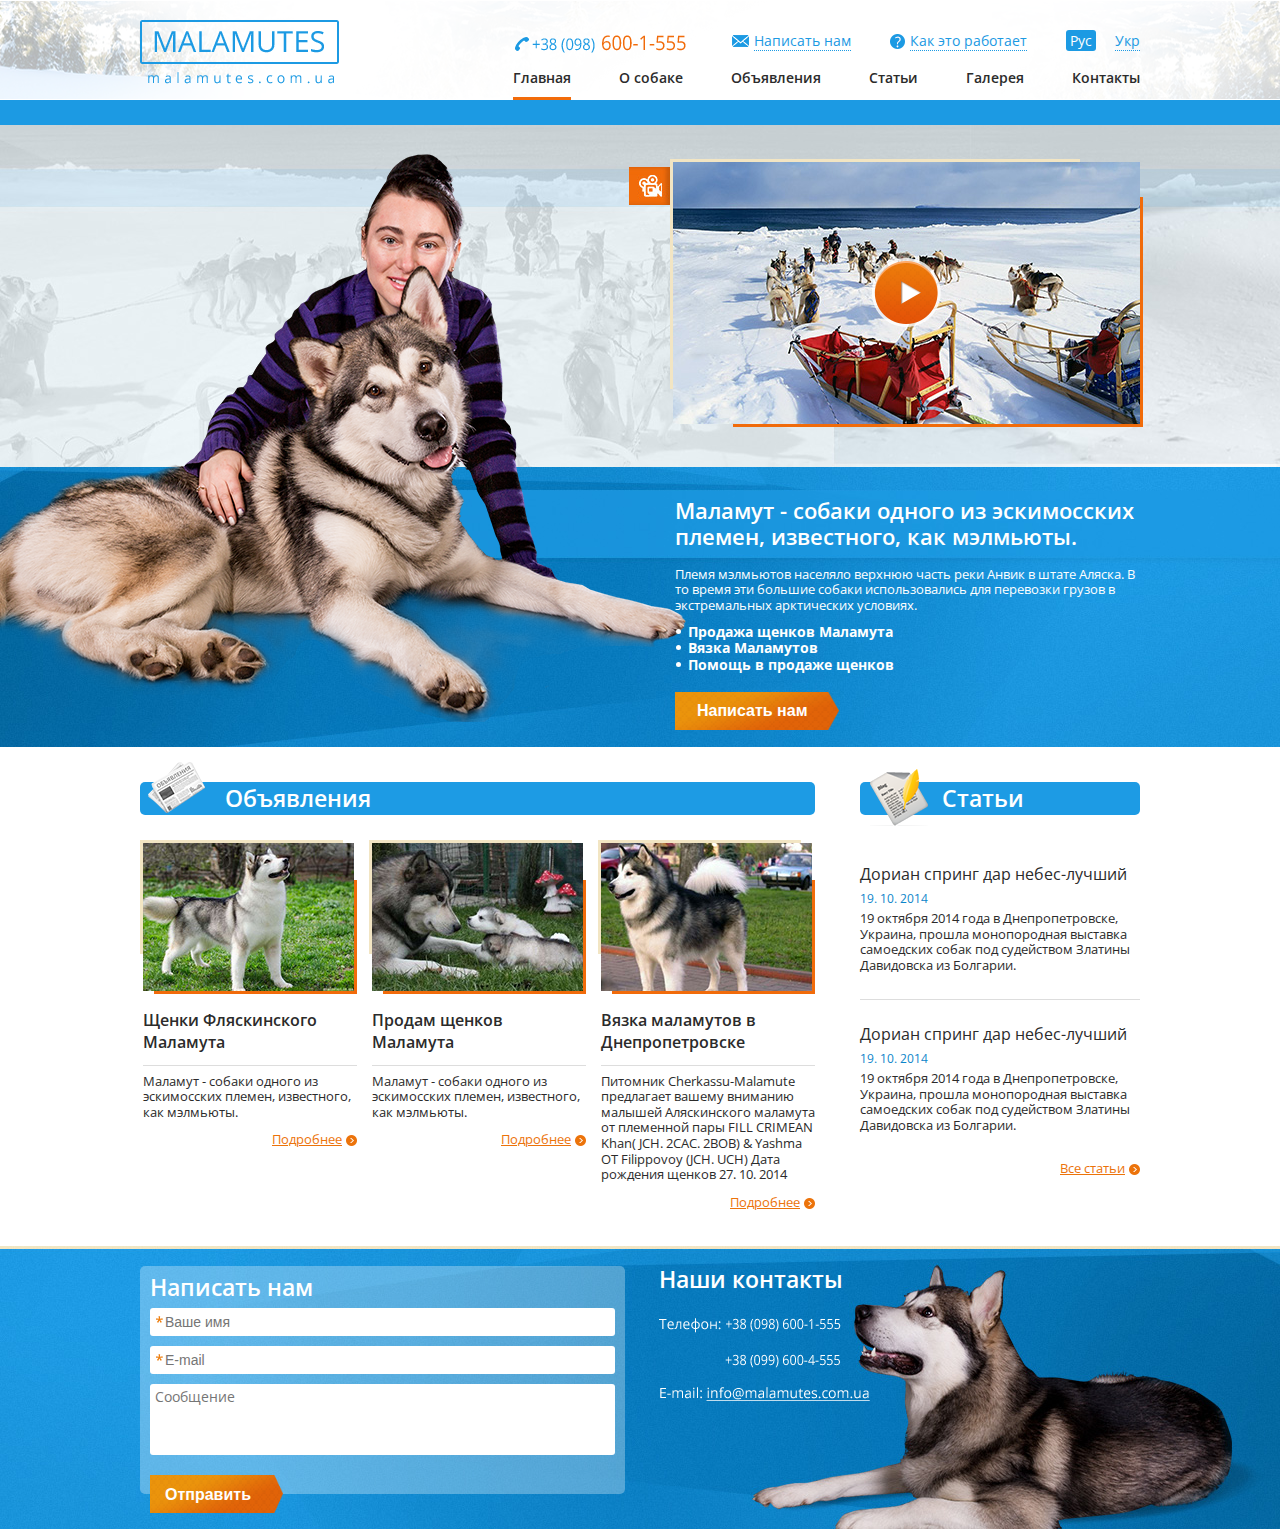
==== commit b1b1ff81: "Zhe1ka" ====
--- a/index.html
+++ b/index.html
@@ -162,8 +162,8 @@
                 <header class="header-section">Написать нам</header>
 
                 <form class="form-footer" action="#" method="post">
-                    <input type="text" placeholder="Ваше имя">
-                    <input type="text" placeholder="E-mail">
+                    <input class="star-bg" type="text" placeholder="Ваше имя">
+                    <input class="star-bg" type="text" placeholder="E-mail">
                     <textarea placeholder="Сообщение"></textarea>
 
                     <input type="button" class="btn" value="Отправить">
--- a/style/style.css
+++ b/style/style.css
@@ -44,6 +44,9 @@
     font-size: 13px;
     color: #2b2b2b;
 }
+main {
+    display: block;
+}
 /*----------------------------------------------------------------------------------*/
 /*-------------------------------------WRAPPER--------------------------------------*/
 /*----------------------------------------------------------------------------------*/
@@ -294,7 +297,7 @@
             font-size: 16px;
             color: #fff;
             border: none;
-            background: url("../images/content/bg_btn.png") no-repeat right;
+            background: url("../images/content/bg_btn.png") no-repeat left;
             background-size: 100% 100%;
             cursor: pointer;
         }
@@ -351,7 +354,7 @@
                 margin-left: 15px;
             }
             .wrap-ads-full-width .list-ads li {
-                margin-left: 40px;
+                margin-left: 47px;
             }
             .list-ads li:first-child {
                 margin-left: 3px;
@@ -461,7 +464,8 @@
                     font-size: 13px;
                 }
     .wrap-list-gallery {
-        width: 765px;
+        overflow: hidden;
+        width: 785px;
     }
         .list-gallery {
             width: 820px;
@@ -885,6 +889,7 @@
             }
                 .list-private-ads li a {
                     display: block;
+                    text-decoration: none;
                 }
                     .list-private-ads li img {
                         display: block;
@@ -986,6 +991,9 @@
                 -webkit-border-radius: 3px;
                 -moz-border-radius: 3px;
                 border-radius: 3px;
+            }
+            .star-bg {
+                background: url("../images/content/star-wrap.png") 6px 8px #fff no-repeat;
             }
             .form-footer .btn {
                 width: auto;
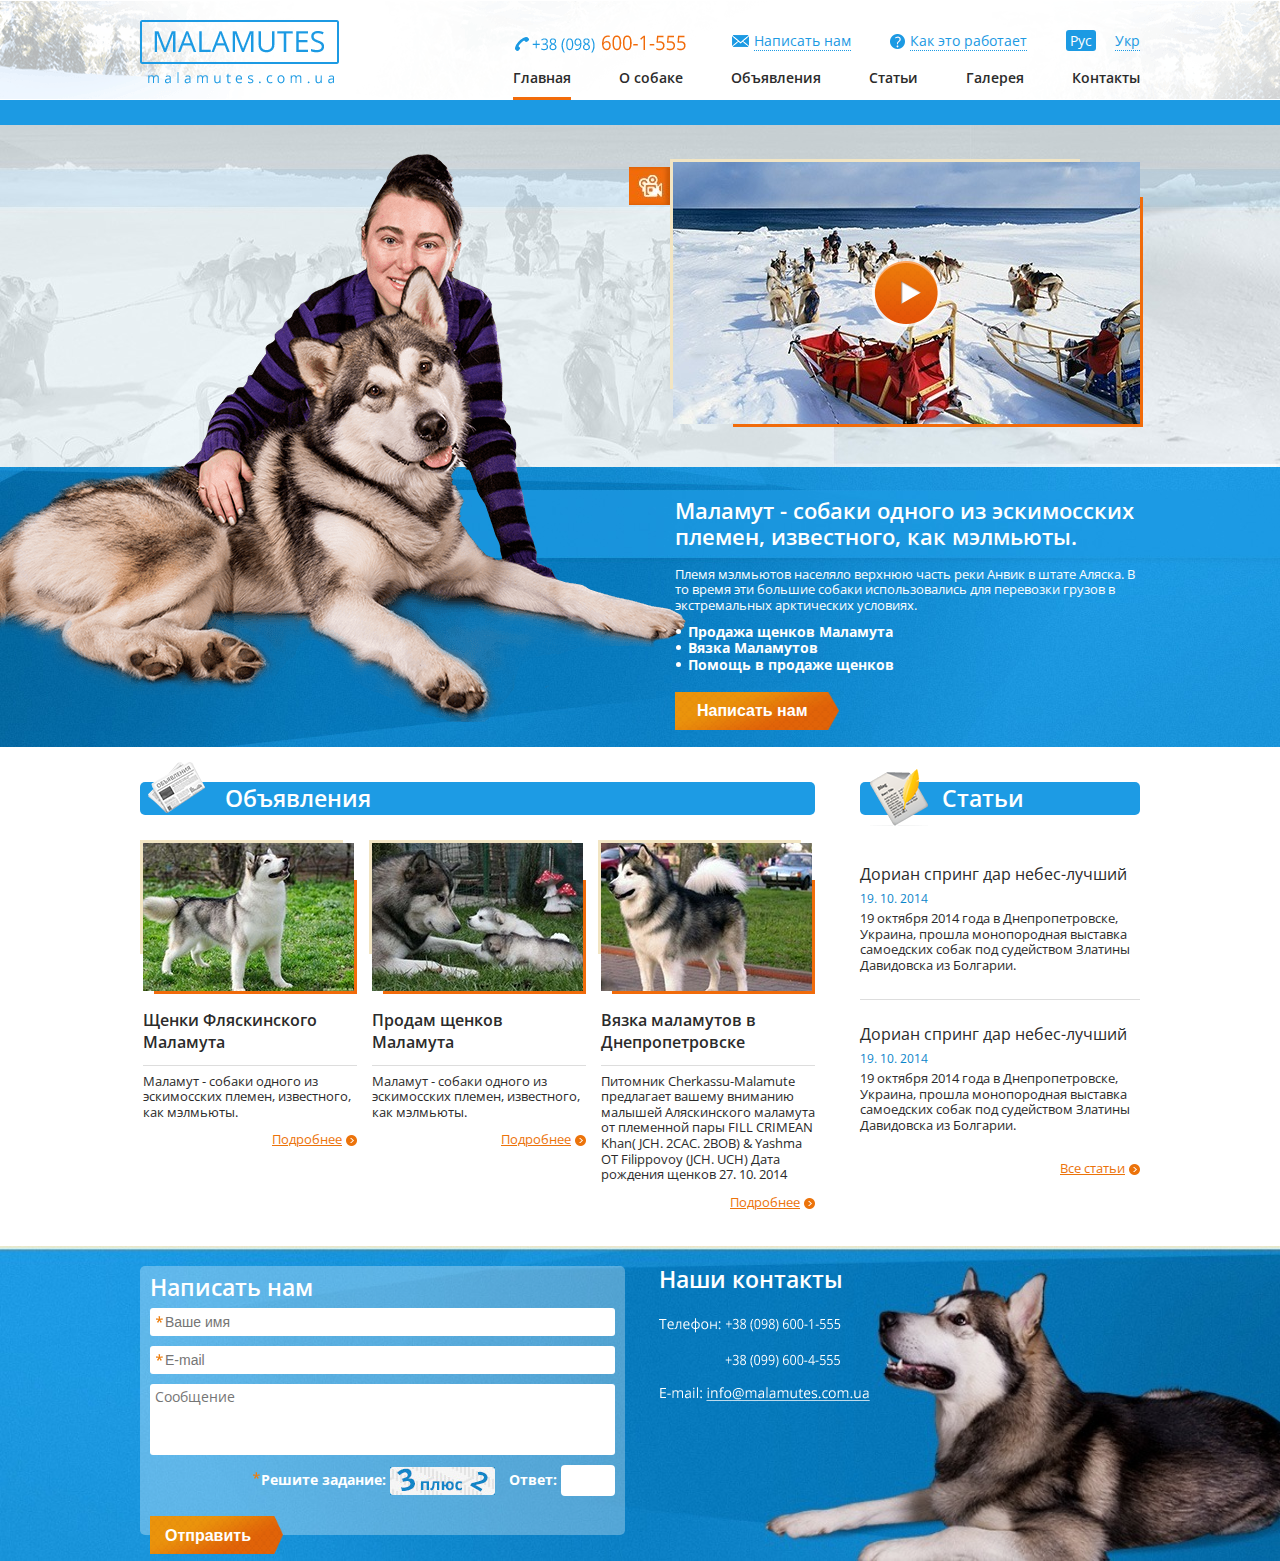
==== commit 464f0cc4: "Zhe1ka" ====
--- a/index.html
+++ b/index.html
@@ -166,6 +166,11 @@
                     <input class="star-bg" type="text" placeholder="E-mail">
                     <textarea placeholder="Сообщение"></textarea>
 
+                    <div class="kapcha">
+                        <label class="star-bg">Решите задание: <img src="images/content/kapcha.jpg" alt="kapcha"></label>
+                        <label>Ответ: <input class="result" type="text"></label>
+                    </div>
+
                     <input type="button" class="btn" value="Отправить">
                 </form>
             </div><!--end WRAP-FORM-FOOTER-->
--- a/style/style.css
+++ b/style/style.css
@@ -59,7 +59,7 @@
         content: '';
         display: block;
         width: 100%;
-        height: 283px;
+        height: 315px;
     }
     .wrapper-contact-page:after {
         height: 363px;
@@ -614,31 +614,47 @@
                                 color: #1d9be4;
                                 text-decoration: underline;
                             }
+                            .price {
+                                position: relative;
+                                display: inline-block;
+                                width: 108px;
+                                margin-left: 6px;
+                                background-color: #ECAF0A;
+                                text-align: center;
+                                font-size: 18px;
+                                line-height: 36px;
+                                color: #ffffff;
+                                -webkit-border-radius: 8px;
+                                -moz-border-radius: 8px;
+                                border-radius: 8px;
+                            }
                             .list-advertisings .price {
-                                position: relative;
-                                display: block;
                                 float: right;
                                 width: 74px;
-                                background-color: #ECAF0A;
                                 -webkit-border-radius: 5px;
                                 -moz-border-radius: 5px;
                                 border-radius: 5px;
                                 font-size: 13px;
                                 line-height: 25px;
-                                color: #ffffff;
-                                text-align: center;
                             }
-                            .list-advertisings .price:before {
-                                content: "";
-                                position: absolute;
-                                left: -4px;
-                                top: 10px;
-                                border-top: 3px solid transparent;
-                                border-right: 4px solid #ECAF0A;
-                                border-bottom: 3px solid transparent;
-                            }
+                                .price:before {
+                                    content: "";
+                                    position: absolute;
+                                    left: -6px;
+                                    top: 13px;
+                                    border-top: 5px solid transparent;
+                                    border-right: 6px solid #ECAF0A;
+                                    border-bottom: 5px solid transparent;
+                                }
+                                .list-advertisings .price:before {
+                                    left: -4px;
+                                    top: 10px;
+                                    border-top-width: 3px;
+                                    border-right-width: 4px;
+                                    border-bottom-width: 3px;
+                                }
                                 .price span {
-                                    font-weight: 700;
+                                    font-weight: 600;
                                 }
                         .ads-content p {
                             margin-bottom: 3px;
@@ -670,7 +686,8 @@
                                         vertical-align: middle;
                                     }
                             .share-box span {
-                                vertical-align: middle;
+                                position: relative;
+                                top: 5px;
                             }
 
         .wrap-all-ads {
@@ -756,6 +773,187 @@
     border-radius: 3px;
     background: url("../images/content/prev-page.png") no-repeat center #1C9AE3;
 }
+
+    .slider-wrap {
+        float: left;
+        width: 370px;
+        margin: 0 18px 10px 0;
+    }
+        .main-photo-wrap {
+            position: relative;
+        }
+            .main-photo-slider {
+                overflow: hidden;
+                width: 100%;
+                height: 261px;
+                margin-bottom: 15px;
+            }
+                .main-photo-slider li {
+                    height: 261px;
+                    line-height: 261px;
+                }
+                    .slider-wrap-photo {
+                        position: relative;
+                        display: block;
+                        width: 370px;
+                        height: 261px;
+                        line-height: 259px;
+                        text-align: center;
+                    }
+                        .slider-wrap-photo:before,
+                        .slider-wrap-photo:after {
+                            content: '';
+                            display: block;
+                            position: absolute;
+                            width: 203px;
+                            height: 114px;
+                        }
+                        .slider-wrap-photo:before {
+                            top: 0;
+                            left: 0;
+                            background: #F2E5C3;
+                        }
+                        .slider-wrap-photo:after {
+                            bottom: 0;
+                            right: 0;
+                            background: #F16B0A;
+                        }
+                        .main-photo-slider li img {
+                            position: relative;
+                            z-index: 4;
+                            height: 255px;
+                            width: 364px;
+                            vertical-align: middle;
+                        }
+            .main-photo-wrap .prev,
+            .main-photo-wrap .next {
+                position: absolute;
+                z-index: 10;
+                display: block;
+                width: 18px;
+                height: 24px;
+                top: 122px;
+            }
+            .main-photo-wrap .prev {
+                left: 14px;
+                background: url("../images/content/prev.png") no-repeat center;
+            }
+            .main-photo-wrap .next {
+                right: 14px;
+                background: url("../images/content/next.png") no-repeat center;
+            }
+
+        .movers-row {
+            overflow: hidden;
+            height: 79px;
+            margin: 0 auto;
+            text-align: center;
+        }
+            .movers-row li {
+                float: left;
+                margin-left: 17px;
+            }
+            .movers-row li:first-child {
+                margin-left: 0;
+            }
+                .movers-row .slider-wrap-photo {
+                    width: 112px;
+                    height: 79px;
+                    line-height: 77px;
+                }
+                    .movers-row .slider-wrap-photo:before,
+                    .movers-row .slider-wrap-photo:after{
+                        width: 61px;
+                        height: 35px;
+                    }
+                    .movers-row li img {
+                        position: relative;
+                        z-index: 4;
+                        width: 110px;
+                        height: 77px;
+                        vertical-align: middle;
+                    }
+
+    .advert-content header {
+        overflow: hidden;
+        padding-bottom: 12px;
+        margin-bottom: 13px;
+        border-bottom: 1px solid #DDDDDD;
+    }
+        .advert-content h1 {
+            margin: 0;
+            font-weight: 600;
+            font-size: 24px;
+            line-height: 29px;
+        }
+
+    .client-info {
+        overflow: hidden;
+        margin: 0;
+        font-size: 14px;
+    }
+        .client-info li {
+            position: relative;
+            margin: 0 0 10px 24px;
+        }
+        .client-info li:first-child {
+            margin-top: 16px;
+        }
+        .client-info li:before {
+            content: "";
+            position: absolute;
+            left: -24px;
+        }
+        .client-name:before {
+            top: -3px;
+            width: 16px;
+            height: 20px;
+            background: url("../images/header/icon_name.png") no-repeat center;
+        }
+        .client-mail:before {
+            top: 4px;
+            width: 17px;
+            height: 12px;
+            background: url("../images/header/icon_post.png") no-repeat center;
+        }
+        .client-tell:before {
+            top: 0;
+            width: 14px;
+            height: 14px;
+            background: url("../images/header/icon_tel.png") no-repeat center;
+        }
+            .client-info li a {
+                font-size: 14px;
+                color: #1c9ae3;
+            }
+            .client-info a.show-all {
+                text-decoration: none;
+                border-bottom: 1px dotted #1c9ae3;
+                font-size: 12px;
+            }
+            a.show-all:hover {
+                border-bottom: none;
+            }
+
+    .advert-content .share-box {
+        text-align: left;
+        margin: 10px 0;
+    }
+        .advert-content .share-box span {
+            top: 0;
+            display: inline-block;
+            margin-bottom: 6px;
+        }
+        .advert-content .share-box ul {
+            float: left;
+            margin-left: 0;
+        }
+
+    .advert-content p {
+        line-height: 18px;
+        margin-bottom: 4px;
+    }
+/*-----------------------------------ABOUT-DOG--------------------------------------*/
         .main {}
             .main p {
                 line-height: 1.4;
@@ -927,9 +1125,10 @@
 /*----------------------------------------------------------------------------------*/
 .wrap-footer {
     min-width: 1000px;
-    height: 283px;
-    margin-top: -283px;
+    height: 315px;
+    margin-top: -315px;
     background: url("../images/footer/bg_footer.jpg") center no-repeat;
+    background-size: cover;
 }
 .wrap-footer-contact-page {
     min-width: 1000px;
@@ -944,7 +1143,6 @@
         position: relative;
         float: left;
         width: 465px;
-        height: 218px;
         padding: 5px 10px;
         margin-top: 20px;
 
@@ -999,6 +1197,7 @@
                 width: auto;
                 height: 38px;
                 margin-top: 20px;
+                margin-bottom: -24px !important;
                 font-size: 16px;
 
                 -webkit-border-radius: 0;
@@ -1046,7 +1245,6 @@
 /*----------------------------------------------------------------------------------*/
     .free-ads-popup {
         width: 485px;
-        height: 480px;
         margin: 0 auto;
     }
         a.btn-ads {
@@ -1072,21 +1270,24 @@
         }
         .free-ads-form {
             width: 485px;
-            height: 430px;
             padding-top: 10px;
             -webkit-border-radius: 5px;
             -moz-border-radius: 5px;
             border-radius: 5px ;
             background: #1385C7;
-        }
+            text-align: right;
+        }
+            .free-ads-form ul {
+                text-align: left;
+            }
                 .free-ads-form li {
                     overflow: hidden;
-                    margin:0 0 10px 10px;
+                    margin:0 10px 10px;
                 }
                     .free-ads-form p {
                         font-size: 12px;
                         color: #ffffff;
-}
+                    }
                     .input-style {
                         width: 445px;
                         height: 28px;
@@ -1185,9 +1386,40 @@
                         border: none;
                         background: #F6F6F6;
                     }
+                    .kapcha {
+                        margin-top: 10px;
+                        color: #fff;
+                        font-size: 14px;
+                        font-weight: bold;
+                        text-align: right;
+                    }
+                    .free-ads-form .kapcha {
+                        margin-top: 0;
+                    }
+                        .kapcha .star-bg {
+                            margin-right: 10px;
+                            padding-left: 8px;
+                            background-color: transparent;
+                            background-position: 0 2px;
+                        }
+                            .kapcha img {
+                                display: inline-table;
+                                vertical-align: middle;
+                            }
+                        .kapcha .result {
+                            display: inline-block;
+                            width: 50px;
+                            height: auto;
+                            margin: 0;
+                            padding: 7px 2px;
+                            border: none;
+
+                            -webkit-border-radius: 4px;
+                            -moz-border-radius: 4px;
+                            border-radius: 4px;
+                        }
                 .btn-submit {
-                    float: right;
-                    margin: -5px 10px 0 0;
+                    margin: 0 10px -19px 0;
                 }
 /*----------------------------------BREAD-CRUMBS------------------------------------*/
 .bread-crumbs {
